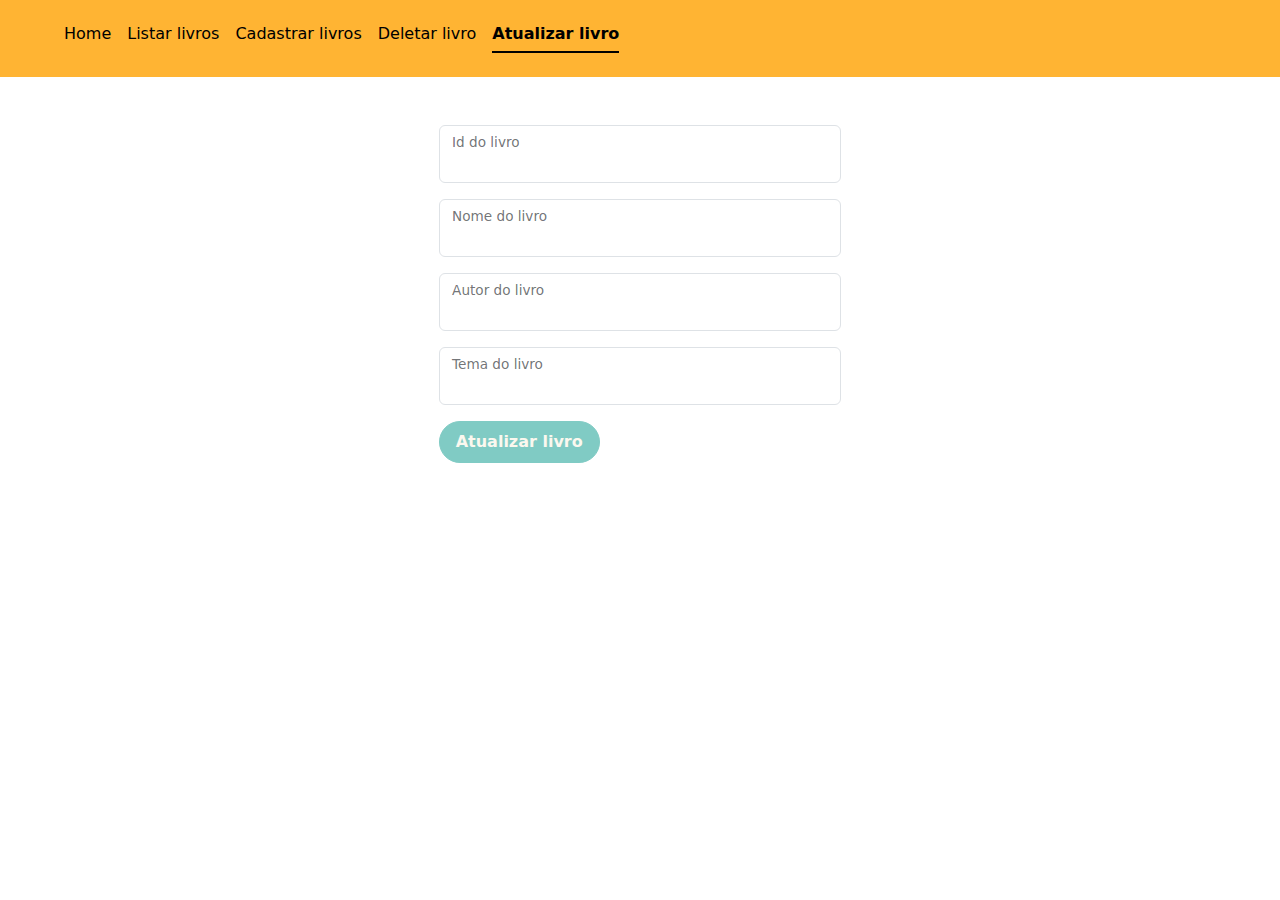
==== views/atualizarLivros.html @ b371c485 "v1" ====
<!DOCTYPE html>
<html lang="pt-br">

<head>
    <meta charset="UTF-8">
    <meta name="viewport" content="width=device-width, initial-scale=1.0">
    <title>Livraria</title>
    <link rel="icon" href="../imgs/open-book.png" type="image/png">
    <link href="https://cdn.jsdelivr.net/npm/bootstrap@5.3.3/dist/css/bootstrap.min.css" rel="stylesheet"
        integrity="sha384-QWTKZyjpPEjISv5WaRU9OFeRpok6YctnYmDr5pNlyT2bRjXh0JMhjY6hW+ALEwIH" crossorigin="anonymous">
    <script src="https://cdn.jsdelivr.net/npm/bootstrap@5.3.3/dist/js/bootstrap.bundle.min.js"
        integrity="sha384-YvpcrYf0tY3lHB60NNkmXc5s9fDVZLESaAA55NDzOxhy9GkcIdslK1eN7N6jIeHz" crossorigin="anonymous">
    </script>
    <script src="https://cdnjs.cloudflare.com/ajax/libs/jquery/3.7.1/jquery.min.js"
        integrity="sha512-v2CJ7UaYy4JwqLDIrZUI/4hqeoQieOmAZNXBeQyjo21dadnwR+8ZaIJVT8EE2iyI61OV8e6M8PP2/4hpQINQ/g=="
        crossorigin="anonymous" referrerpolicy="no-referrer"></script>
    <link rel="stylesheet" href="../style.css">
</head>

<body>

    <nav class="navbar bg-body-terciary p-3">
        <div class="container-fluid nav ms-5">
            <ul class="nav nav-underline">
                <li class="nav-item">
                    <h1 class="fs-6"><a href="../index.html" class="nav-link">Home</a></h1>
                </li>
                <li class="nav-item">
                    <h1 class="fs-6"><a href="listarLivros.html" class="nav-link">Listar livros</a></h1>
                </li>
                <li class="nav-item">
                    <h1 class="fs-6"><a href="cadastrarLivros.html" class="nav-link">Cadastrar livros</a></h1>
                </li>
                <li class="nav-item">
                    <h1 class="fs-6"><a href="deletarLivros.html" class="nav-link">Deletar livro</a></h1>
                </li>
                <li class="nav-item">
                    <h1 class="fs-6"><a href="atualizarLivros.html" class="nav-link active fw-bold">Atualizar livro</a></h1>
                </li>
            </ul>
        </div>
    </nav>

    <div class="container col-4 mt-5">
        <form onsubmit="return false" action="">
            <div class="form-floating mb-3">
                <input type="text" id="idLivro" class="form-control">
                <label for="idLivro">Id do livro</label>
            </div>
            <div class="form-floating mb-3">
                <input type="text" id="nomeLivro" class="form-control">
                <label for="nomeLivro">Nome do livro</label>
            </div>
            <div class="form-floating mb-3">
                <input type="text" id="autorLivro" class="form-control">
                <label for="autorLivro">Autor do livro</label>
            </div>
            <div class="form-floating mb-3">
                <input type="text" id="temaLivro" class="form-control">
                <label for="temaLivro">Tema do livro</label>
            </div>
            <button class="btn btn-primary center rounded-pill p-2 ps-3 pe-3 fw-bold" id="atualizarLivro">Atualizar livro</button>
            <div class="toast align-items-center text-bg-primary border-0 mt-4 container-fluid text-center" role="alert"
                aria-live="assertive" aria-atomic="true" id="livroAtualizado">
                <div class="d-flex">
                    <div class="toast-body container-fluid fw-bold">
                        Livro atualizado.
                    </div>
                </div>
            </div>
        </form>
    </div>

    <script src="../scripts/atualizar.js"></script>
</body>

</html>
---- style.css ----
nav a {
    color: black !important;
}

.bloco1,
nav {
    background-color: #FFB433 !important;
}

.vejaMais,
.vejaMais:hover,
.vejaMais:active,
button,
button:hover,
button:active {
    background-color: #80CBC4 !important;
    color: #FBF8EF !important;
    border: 1px solid #80CBC4 !important;
}

.func {
    text-decoration: underline #80CBC4 5px;
}

/* B4EBE6 */
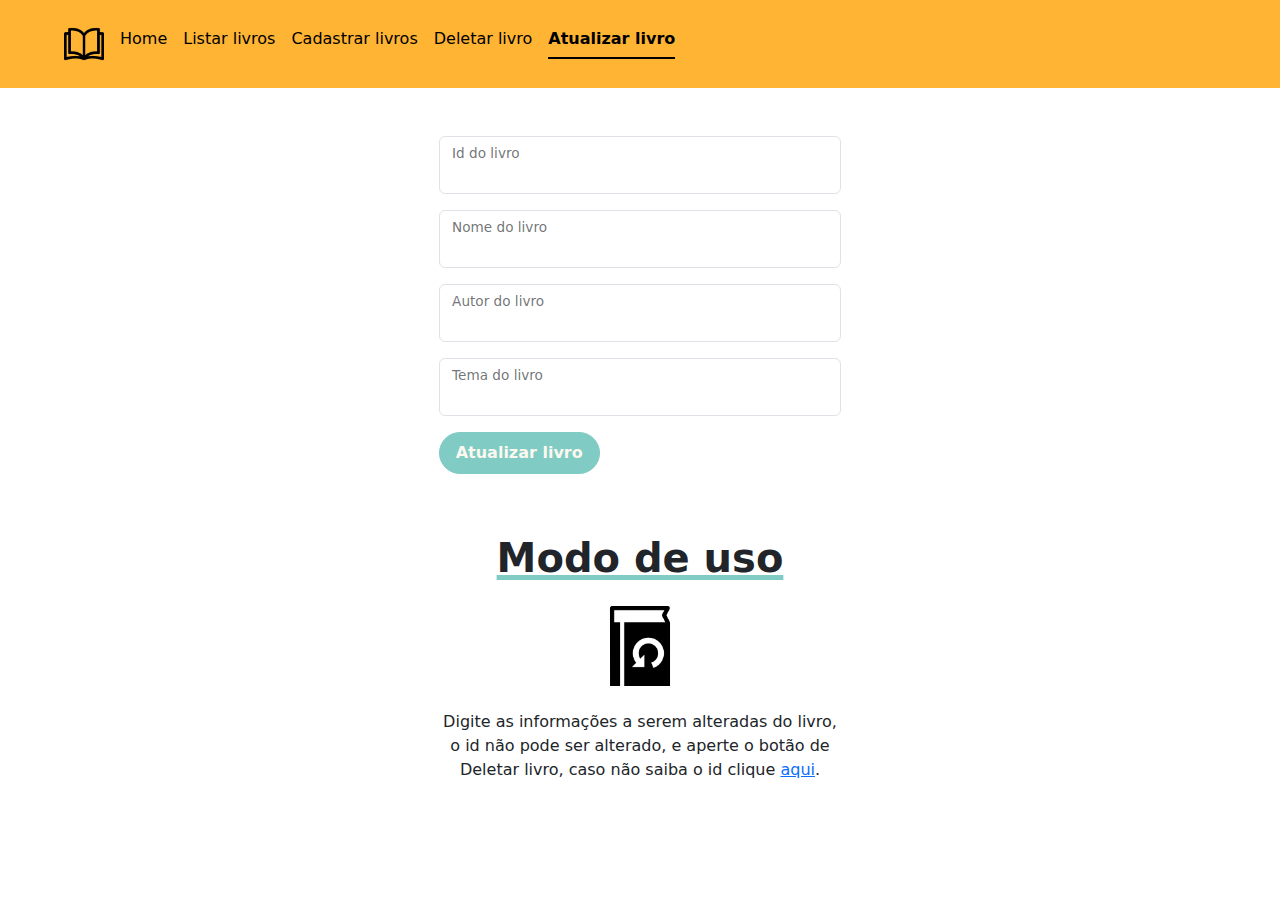
==== commit 41c7339d: "v2" ====
--- a/views/atualizarLivros.html
+++ b/views/atualizarLivros.html
@@ -21,7 +21,10 @@
 
     <nav class="navbar bg-body-terciary p-3">
         <div class="container-fluid nav ms-5">
-            <ul class="nav nav-underline">
+            <ul class="nav nav-underline d-flex align-items-center">
+                <nav class="navbar navbar-light bg-light icone">
+                    <img src="../imgs/open-book.png" alt="" width="40px">
+                  </nav>
                 <li class="nav-item">
                     <h1 class="fs-6"><a href="../index.html" class="nav-link">Home</a></h1>
                 </li>
@@ -41,7 +44,7 @@
         </div>
     </nav>
 
-    <div class="container col-4 mt-5">
+    <div class="container col-4 mt-5 formulario">
         <form onsubmit="return false" action="">
             <div class="form-floating mb-3">
                 <input type="text" id="idLivro" class="form-control">
@@ -71,6 +74,12 @@
         </form>
     </div>
 
+    <div class="container col-4 mt-5 text-center">
+        <h1 class="fw-bold func">Modo de uso</h1>
+        <img src="../imgs/atualizar.png" alt="" class="mx-auto d-block mb-4 mt-4" width="80px">
+        <p>Digite as informações a serem alteradas do livro, o id não pode ser alterado, e aperte o botão de Deletar livro, caso não saiba o id clique <a href="https://lucasraulinosilva.github.io/LivrariaCapaAmarela/views/listarLivros.html">aqui</a>.</p>
+    </div>
+
     <script src="../scripts/atualizar.js"></script>
 </body>
 
--- a/style.css
+++ b/style.css
@@ -3,7 +3,8 @@
 }
 
 .bloco1,
-nav {
+nav,
+.icone {
     background-color: #FFB433 !important;
 }
 
@@ -22,4 +23,22 @@
     text-decoration: underline #80CBC4 5px;
 }
 
-/* B4EBE6 */+.formulario {
+    height: 350px;
+}
+
+/* B4EBE6 */
+
+.bloco2 {
+    margin-top: 100px;
+    background-color: #80CBC4;
+}
+
+.bloco2 h2,
+.bloco2 p {
+    color: #FBF8EF;
+}
+
+.func2 {
+    text-decoration: underline #FFB433 5px;
+}